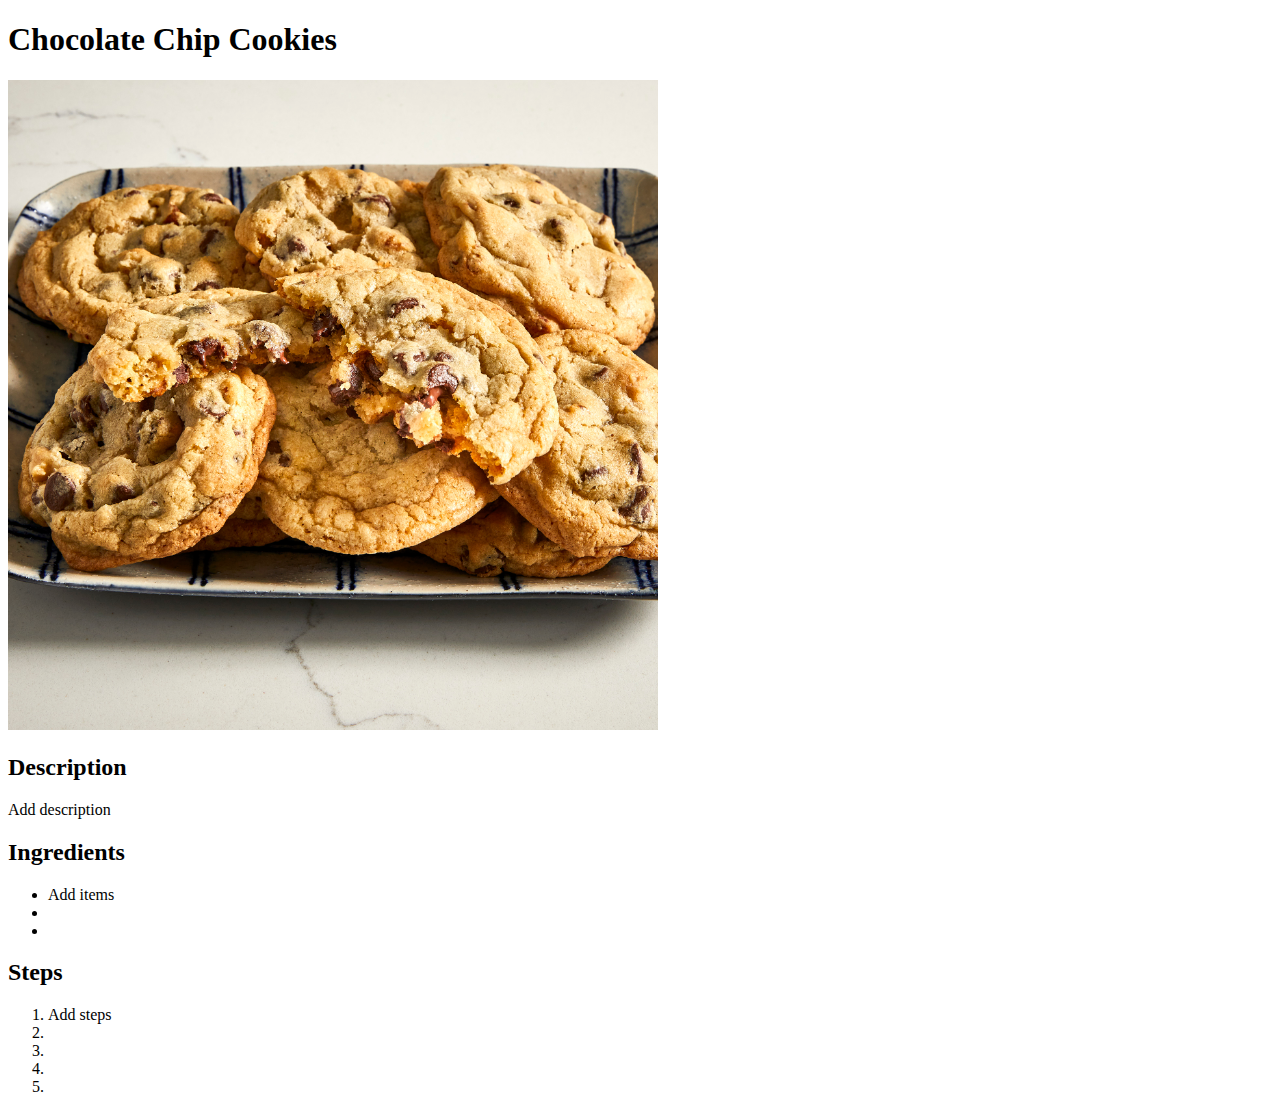
==== recipes/cookies.html @ 590600e6 "Add pages to website" ====
<!DOCTYPE html>
<html lang="en">
    <head>
        <meta charset="UTF-8">
        <title>Chocolate Chip Cookies Recipe</title>
    </head>

    <body>
        <h1>Chocolate Chip Cookies</h1>
        <img src="../images/cookies.jpeg" alt="some delicious cookies" width="650">

        <h2>Description</h2>
        <p>Add description</p>

        <h2>Ingredients</h2>
        <ul>
            <li>Add items</li>
            <li></li>
            <li></li>
        </ul>

        <h2>Steps</h2>
        <ol>
            <li>Add steps</li>
            <li></li>
            <li></li>
            <li></li>
            <li></li>
        </ol>
    </body>
</html>
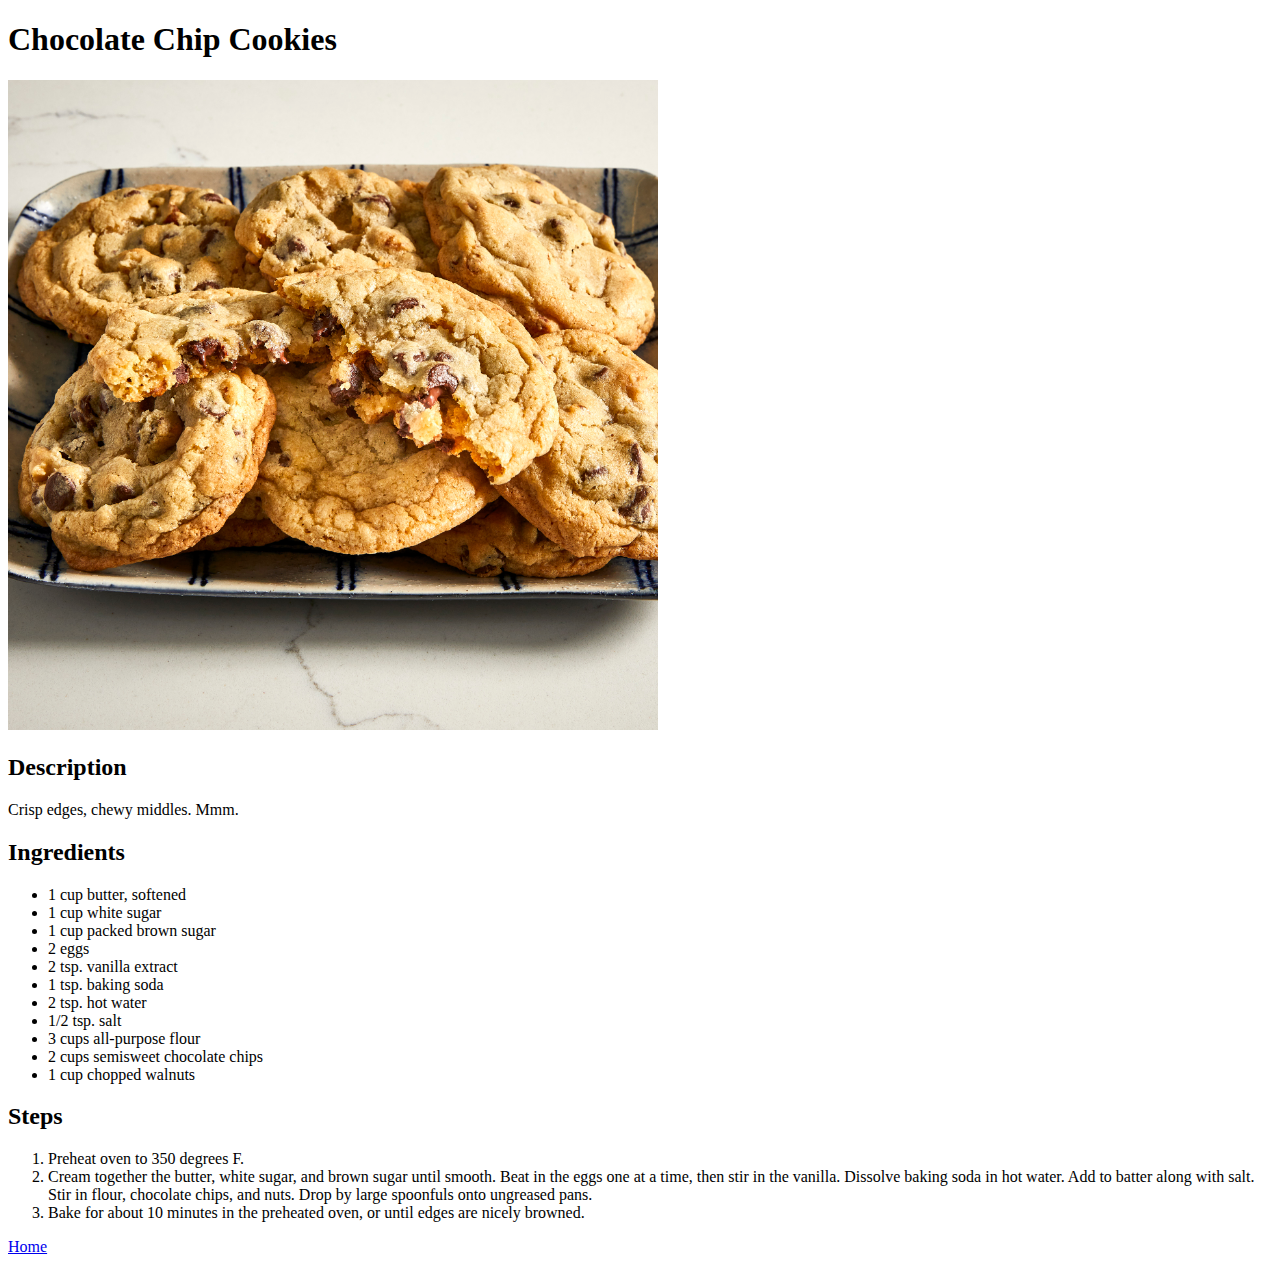
==== commit 9072bc87: "Add content into recipe pages, add home button" ====
--- a/recipes/cookies.html
+++ b/recipes/cookies.html
@@ -10,22 +10,35 @@
         <img src="../images/cookies.jpeg" alt="some delicious cookies" width="650">
 
         <h2>Description</h2>
-        <p>Add description</p>
+        <p>Crisp edges, chewy middles. Mmm.</p>
 
         <h2>Ingredients</h2>
         <ul>
-            <li>Add items</li>
-            <li></li>
-            <li></li>
+            <li>1 cup butter, softened</li>
+            <li>1 cup white sugar</li>
+            <li>1 cup packed brown sugar</li>
+            <li>2 eggs</li>
+            <li>2 tsp. vanilla extract</li>
+            <li>1 tsp. baking soda</li>
+            <li>2 tsp. hot water</li>
+            <li>1/2 tsp. salt</li>
+            <li>3 cups all-purpose flour</li>
+            <li>2 cups semisweet chocolate chips</li>
+            <li>1 cup chopped walnuts</li>
         </ul>
 
         <h2>Steps</h2>
         <ol>
-            <li>Add steps</li>
-            <li></li>
-            <li></li>
-            <li></li>
-            <li></li>
+            <li>Preheat oven to 350 degrees F.</li>
+            <li>Cream together the butter, white sugar, and brown 
+                sugar until smooth. Beat in the eggs one at a time, 
+                then stir in the vanilla. Dissolve baking soda in 
+                hot water. Add to batter along with salt. Stir in 
+                flour, chocolate chips, and nuts. Drop by large 
+                spoonfuls onto ungreased pans.</li>
+            <li>Bake for about 10 minutes in the preheated oven, 
+                or until edges are nicely browned.</li>
         </ol>
+        <p><a href="../index.html">Home</a></p>
     </body>
 </html>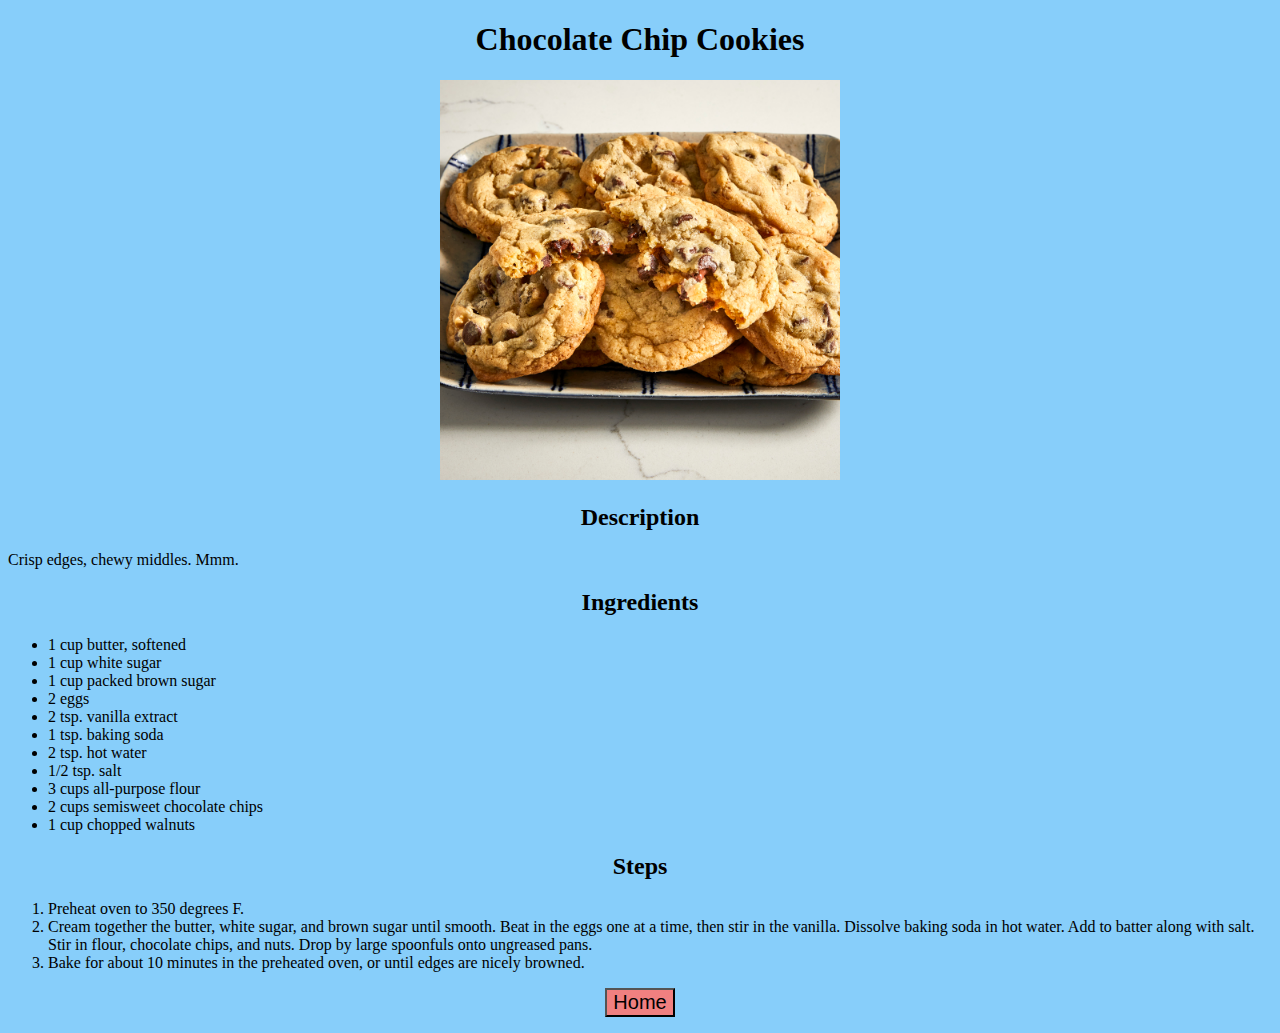
==== commit 03c433e2: "Add basic styles to all pages" ====
--- a/recipes/cookies.html
+++ b/recipes/cookies.html
@@ -3,16 +3,20 @@
     <head>
         <meta charset="UTF-8">
         <title>Chocolate Chip Cookies Recipe</title>
+        <link rel="stylesheet" href="../style.css">
     </head>
 
-    <body>
-        <h1>Chocolate Chip Cookies</h1>
-        <img src="../images/cookies.jpeg" alt="some delicious cookies" width="650">
+    <body class="page">
+        <h1 class="title">Chocolate Chip Cookies</h1>
+        
+        <div class="imgbox">
+            <img class="img" src="../images/cookies.jpeg" alt="some delicious cookies" width="650">
+        </div>
 
-        <h2>Description</h2>
+        <h2 class="subtitle">Description</h2>
         <p>Crisp edges, chewy middles. Mmm.</p>
 
-        <h2>Ingredients</h2>
+        <h2 class="subtitle">Ingredients</h2>
         <ul>
             <li>1 cup butter, softened</li>
             <li>1 cup white sugar</li>
@@ -27,7 +31,7 @@
             <li>1 cup chopped walnuts</li>
         </ul>
 
-        <h2>Steps</h2>
+        <h2 class="subtitle">Steps</h2>
         <ol>
             <li>Preheat oven to 350 degrees F.</li>
             <li>Cream together the butter, white sugar, and brown 
@@ -39,6 +43,6 @@
             <li>Bake for about 10 minutes in the preheated oven, 
                 or until edges are nicely browned.</li>
         </ol>
-        <p><a href="../index.html">Home</a></p>
+        <p class="link"><a href="../index.html"><button>Home</button></a></p>
     </body>
 </html>--- a/style.css
+++ b/style.css
@@ -0,0 +1,28 @@
+.page{
+    background-color: lightskyblue;
+}
+
+.title,
+.subtitle {
+    font-weight: bold;
+    text-align: center;
+}
+
+.imgbox {
+    text-align: center;
+}
+
+.img {
+    height: auto;
+    width: 400px;
+}
+
+button {
+    font-size: 20px;
+    background-color: lightcoral;
+}
+
+.link {
+    text-align: center;
+}
+
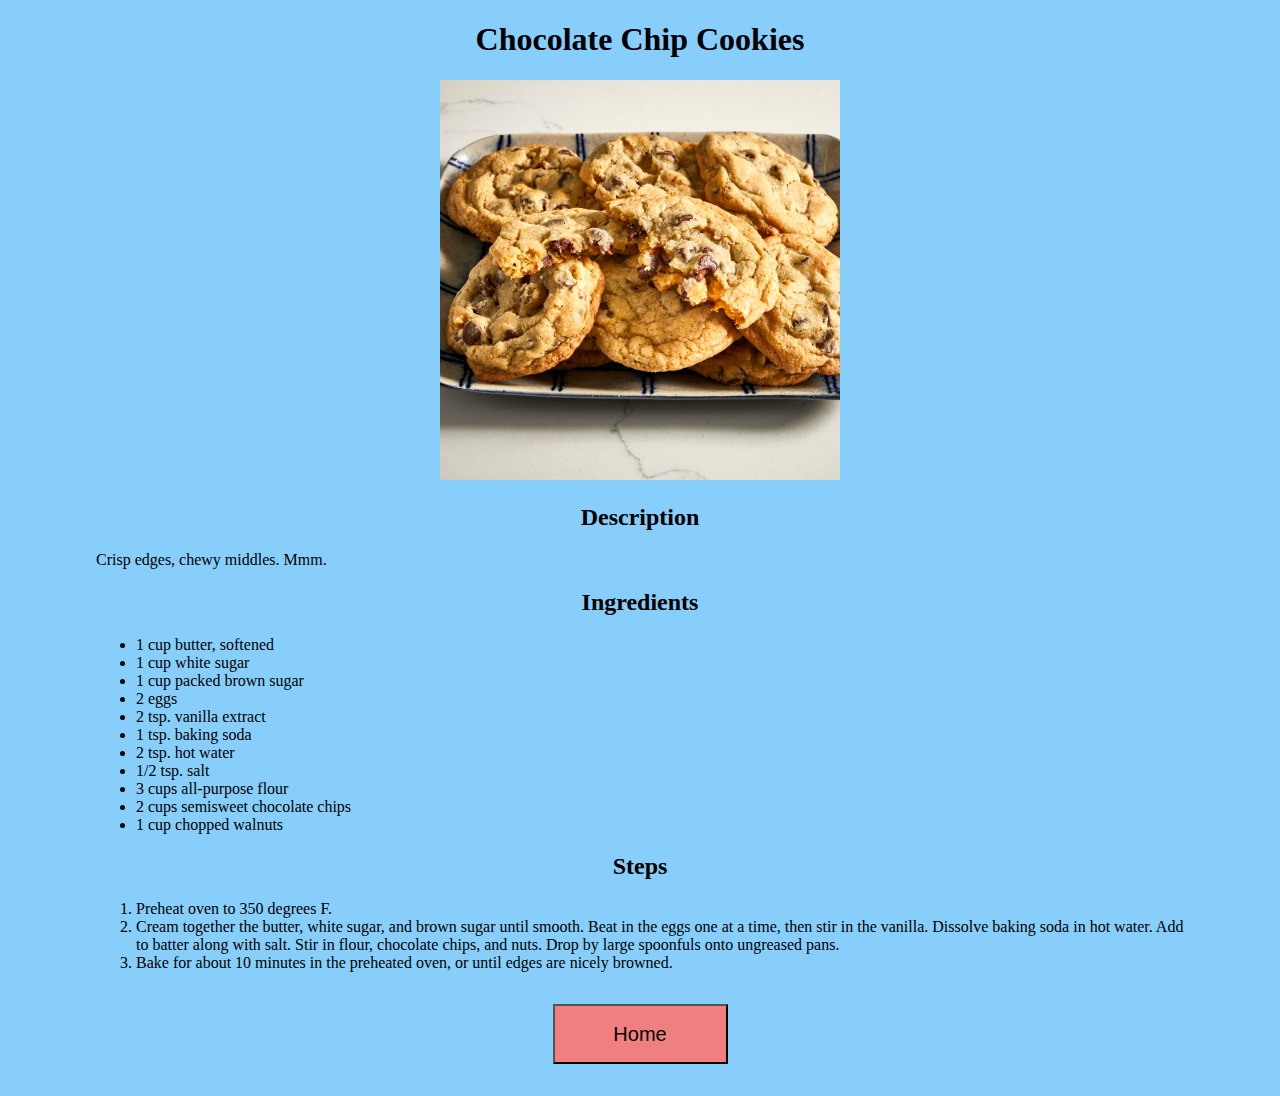
==== commit f83b02a2: "Add flexbox styles for better layout editing" ====
--- a/recipes/cookies.html
+++ b/recipes/cookies.html
@@ -43,6 +43,10 @@
             <li>Bake for about 10 minutes in the preheated oven, 
                 or until edges are nicely browned.</li>
         </ol>
-        <p class="link"><a href="../index.html"><button>Home</button></a></p>
+
+        <div class="links">
+            <a href="../index.html"><button class="link">Home</button></a>
+        </div>
+        
     </body>
 </html>--- a/style.css
+++ b/style.css
@@ -1,11 +1,15 @@
 .page{
     background-color: lightskyblue;
+    margin: 0 auto;
+    width: 85%;
+    font-family: 'Times New Roman', serif;
 }
 
 .title,
 .subtitle {
     font-weight: bold;
     text-align: center;
+    font-family: 'Times New Roman', serif;
 }
 
 .imgbox {
@@ -17,12 +21,38 @@
     width: 400px;
 }
 
-button {
+.links button {
     font-size: 20px;
     background-color: lightcoral;
+    padding: 10px;
+    width: 175px;
+    height: 3em;
 }
 
 .link {
-    text-align: center;
+    flex: 1 1 auto;
 }
 
+.links {
+    display: flex;
+    margin: 2em;
+    flex-direction: column; 
+    align-items: center;
+    justify-content: space-evenly;
+    gap: 20px;
+}
+
+.searchbox {
+    display: flex;
+    justify-content: center;
+    align-items: center;
+}
+
+.search {
+    flex: auto;
+    font-size: 20px;
+}
+
+button.search {
+    background-color: lightcoral;
+}